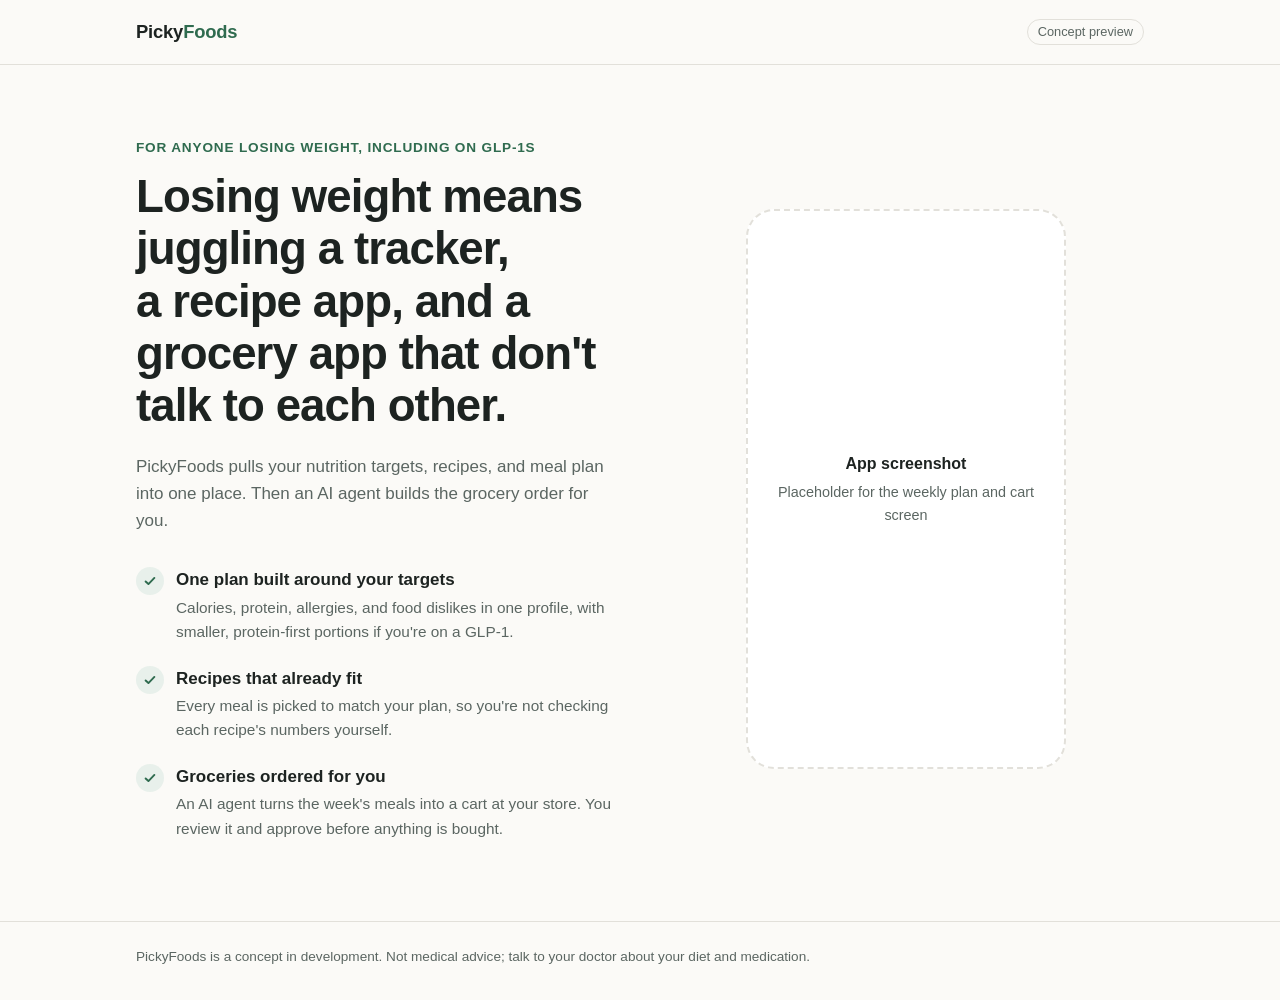
==== 07_DietGroceryApp/LandingPage/index.html @ 50292f1f "Add PickyFoods landing page and name check Co-Authored-By: Claude Opus 5.5 <noreply@anthropic.com>" ====
<!doctype html>
<html lang="en">
<head>
<meta charset="utf-8">
<meta name="viewport" content="width=device-width, initial-scale=1">
<title>PickyFoods</title>
<meta name="description" content="PickyFoods turns your nutrition targets into a meal plan, then an AI agent orders the groceries.">
<style>
  :root {
    --bg: #fbfaf7;
    --surface: #ffffff;
    --text: #1d2321;
    --muted: #5b6662;
    --border: #e2e0da;
    --accent: #2f6b4f;
    --accent-soft: #e8f0eb;
  }
  @media (prefers-color-scheme: dark) {
    :root:not([data-theme="light"]) {
      --bg: #141816;
      --surface: #1b201e;
      --text: #ecefed;
      --muted: #a3ada9;
      --border: #2e3532;
      --accent: #7cc4a0;
      --accent-soft: #1f2d26;
    }
  }
  :root[data-theme="dark"] {
    --bg: #141816;
    --surface: #1b201e;
    --text: #ecefed;
    --muted: #a3ada9;
    --border: #2e3532;
    --accent: #7cc4a0;
    --accent-soft: #1f2d26;
  }

  * { box-sizing: border-box; }
  body {
    margin: 0;
    background: var(--bg);
    color: var(--text);
    font-family: -apple-system, BlinkMacSystemFont, "Segoe UI", Roboto, "Helvetica Neue", Arial, sans-serif;
    font-size: 17px;
    line-height: 1.6;
  }
  .wrap { max-width: 1040px; margin: 0 auto; padding: 0 16px; }

  header { border-bottom: 1px solid var(--border); }
  header .wrap { display: flex; align-items: center; justify-content: space-between; height: 64px; }
  .brand { font-weight: 700; font-size: 1.15rem; letter-spacing: -0.01em; }
  .brand span { color: var(--accent); }
  .tag {
    font-size: 0.8rem; color: var(--muted);
    border: 1px solid var(--border); border-radius: 999px; padding: 2px 10px;
  }

  .hero {
    display: grid; grid-template-columns: 1fr 1fr; gap: 56px; align-items: center;
    padding: 72px 0 80px;
  }
  .eyebrow {
    color: var(--accent); font-weight: 600; font-size: 0.85rem;
    text-transform: uppercase; letter-spacing: 0.06em; margin: 0 0 12px;
  }
  h1 {
    font-size: clamp(2rem, 4.2vw, 2.85rem); line-height: 1.15; letter-spacing: -0.02em;
    margin: 0 0 20px; text-wrap: balance;
  }
  .lede { color: var(--muted); margin: 0 0 32px; max-width: 34em; }

  ul.benefits { list-style: none; margin: 0; padding: 0; display: grid; gap: 20px; }
  ul.benefits li { display: grid; grid-template-columns: 28px 1fr; gap: 12px; }
  .check {
    width: 28px; height: 28px; border-radius: 50%;
    background: var(--accent-soft); color: var(--accent);
    display: grid; place-items: center; margin-top: 1px;
  }
  .benefits strong { display: block; }
  .benefits p { margin: 2px 0 0; color: var(--muted); font-size: 0.96rem; }

  .shot {
    aspect-ratio: 9 / 16; max-height: 560px; width: 100%; max-width: 320px; justify-self: center;
    border: 2px dashed var(--border); border-radius: 28px; background: var(--surface);
    display: grid; place-items: center; text-align: center; padding: 24px;
    color: var(--muted); font-size: 0.9rem;
  }
  .shot b { display: block; color: var(--text); font-size: 1rem; margin-bottom: 4px; }

  footer { border-top: 1px solid var(--border); color: var(--muted); font-size: 0.85rem; }
  footer .wrap { padding-top: 24px; padding-bottom: 32px; }

  @media (max-width: 760px) {
    .hero { grid-template-columns: 1fr; gap: 40px; padding: 48px 0 56px; }
    .shot { max-width: 260px; }
  }
</style>
</head>
<body>

<header>
  <div class="wrap">
    <div class="brand">Picky<span>Foods</span></div>
    <div class="tag">Concept preview</div>
  </div>
</header>

<main class="wrap">
  <section class="hero">
    <div>
      <p class="eyebrow">For anyone losing weight, including on GLP-1s</p>
      <h1>Losing weight means juggling a tracker, a recipe app, and a grocery app that don't talk to each other.</h1>
      <p class="lede">PickyFoods pulls your nutrition targets, recipes, and meal plan into one place. Then an AI agent builds the grocery order for you.</p>

      <ul class="benefits">
        <li>
          <span class="check" aria-hidden="true">
            <svg width="14" height="14" viewBox="0 0 16 16" fill="none" stroke="currentColor" stroke-width="2.2" stroke-linecap="round" stroke-linejoin="round"><path d="M3 8.5l3.2 3L13 4.5"/></svg>
          </span>
          <div>
            <strong>One plan built around your targets</strong>
            <p>Calories, protein, allergies, and food dislikes in one profile, with smaller, protein-first portions if you're on a GLP-1.</p>
          </div>
        </li>
        <li>
          <span class="check" aria-hidden="true">
            <svg width="14" height="14" viewBox="0 0 16 16" fill="none" stroke="currentColor" stroke-width="2.2" stroke-linecap="round" stroke-linejoin="round"><path d="M3 8.5l3.2 3L13 4.5"/></svg>
          </span>
          <div>
            <strong>Recipes that already fit</strong>
            <p>Every meal is picked to match your plan, so you're not checking each recipe's numbers yourself.</p>
          </div>
        </li>
        <li>
          <span class="check" aria-hidden="true">
            <svg width="14" height="14" viewBox="0 0 16 16" fill="none" stroke="currentColor" stroke-width="2.2" stroke-linecap="round" stroke-linejoin="round"><path d="M3 8.5l3.2 3L13 4.5"/></svg>
          </span>
          <div>
            <strong>Groceries ordered for you</strong>
            <p>An AI agent turns the week's meals into a cart at your store. You review it and approve before anything is bought.</p>
          </div>
        </li>
      </ul>
    </div>

    <div class="shot" role="img" aria-label="Placeholder for an app screenshot">
      <div><b>App screenshot</b>Placeholder for the weekly plan and cart screen</div>
    </div>
  </section>
</main>

<footer>
  <div class="wrap">PickyFoods is a concept in development. Not medical advice; talk to your doctor about your diet and medication.</div>
</footer>

</body>
</html>
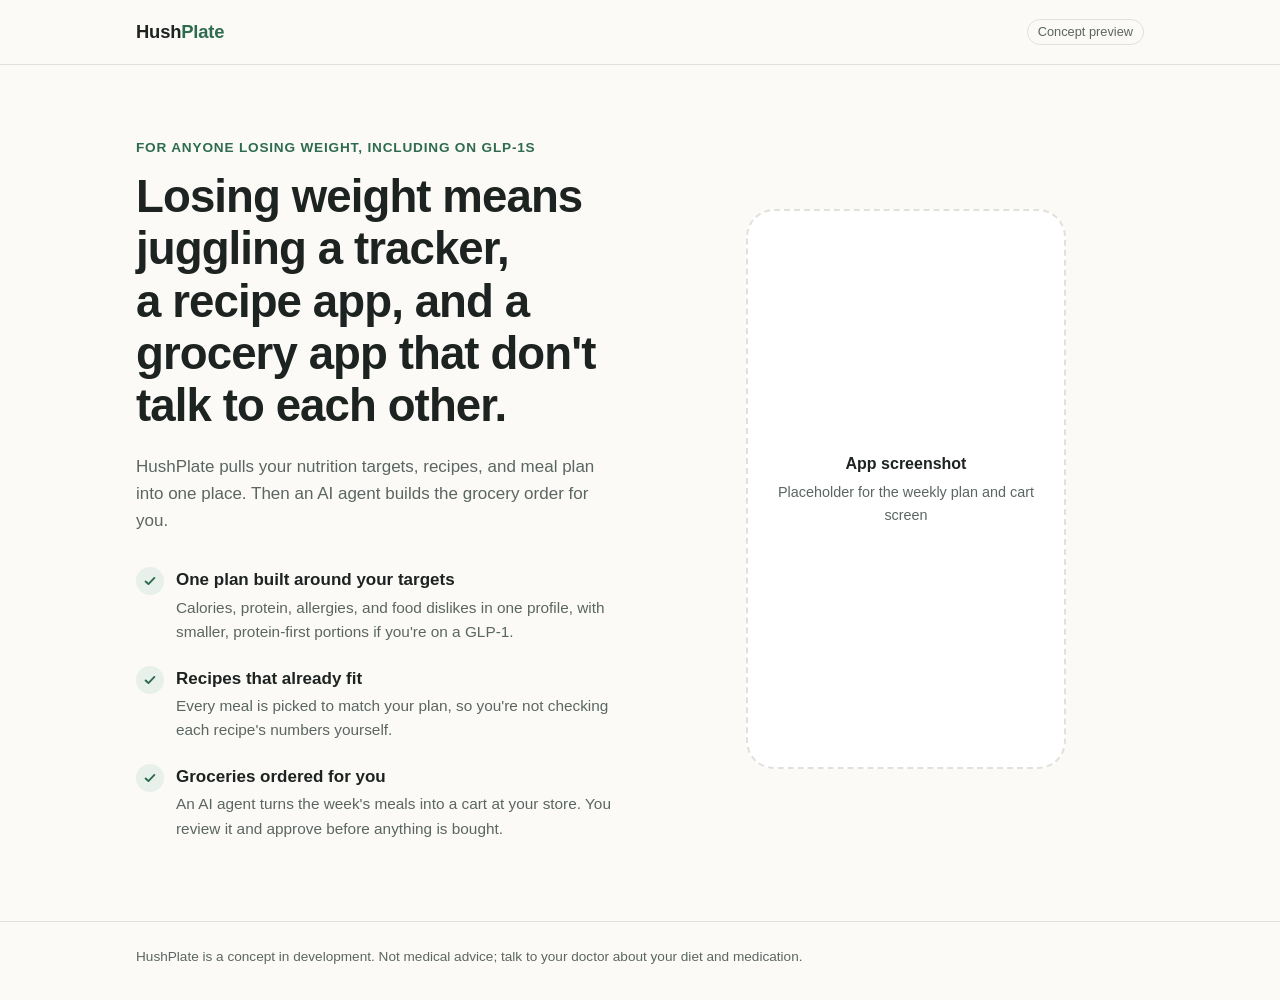
==== commit a3709cda: "Rename landing page app to HushPlate Co-Authored-By: Claude Opus 5.5 <noreply@anthropic.com>" ====
--- a/07_DietGroceryApp/LandingPage/index.html
+++ b/07_DietGroceryApp/LandingPage/index.html
@@ -3,8 +3,8 @@
 <head>
 <meta charset="utf-8">
 <meta name="viewport" content="width=device-width, initial-scale=1">
-<title>PickyFoods</title>
-<meta name="description" content="PickyFoods turns your nutrition targets into a meal plan, then an AI agent orders the groceries.">
+<title>HushPlate</title>
+<meta name="description" content="HushPlate turns your nutrition targets into a meal plan, then an AI agent orders the groceries.">
 <style>
   :root {
     --bg: #fbfaf7;
@@ -101,7 +101,7 @@
 
 <header>
   <div class="wrap">
-    <div class="brand">Picky<span>Foods</span></div>
+    <div class="brand">Hush<span>Plate</span></div>
     <div class="tag">Concept preview</div>
   </div>
 </header>
@@ -111,7 +111,7 @@
     <div>
       <p class="eyebrow">For anyone losing weight, including on GLP-1s</p>
       <h1>Losing weight means juggling a tracker, a recipe app, and a grocery app that don't talk to each other.</h1>
-      <p class="lede">PickyFoods pulls your nutrition targets, recipes, and meal plan into one place. Then an AI agent builds the grocery order for you.</p>
+      <p class="lede">HushPlate pulls your nutrition targets, recipes, and meal plan into one place. Then an AI agent builds the grocery order for you.</p>
 
       <ul class="benefits">
         <li>
@@ -151,7 +151,7 @@
 </main>
 
 <footer>
-  <div class="wrap">PickyFoods is a concept in development. Not medical advice; talk to your doctor about your diet and medication.</div>
+  <div class="wrap">HushPlate is a concept in development. Not medical advice; talk to your doctor about your diet and medication.</div>
 </footer>
 
 </body>
